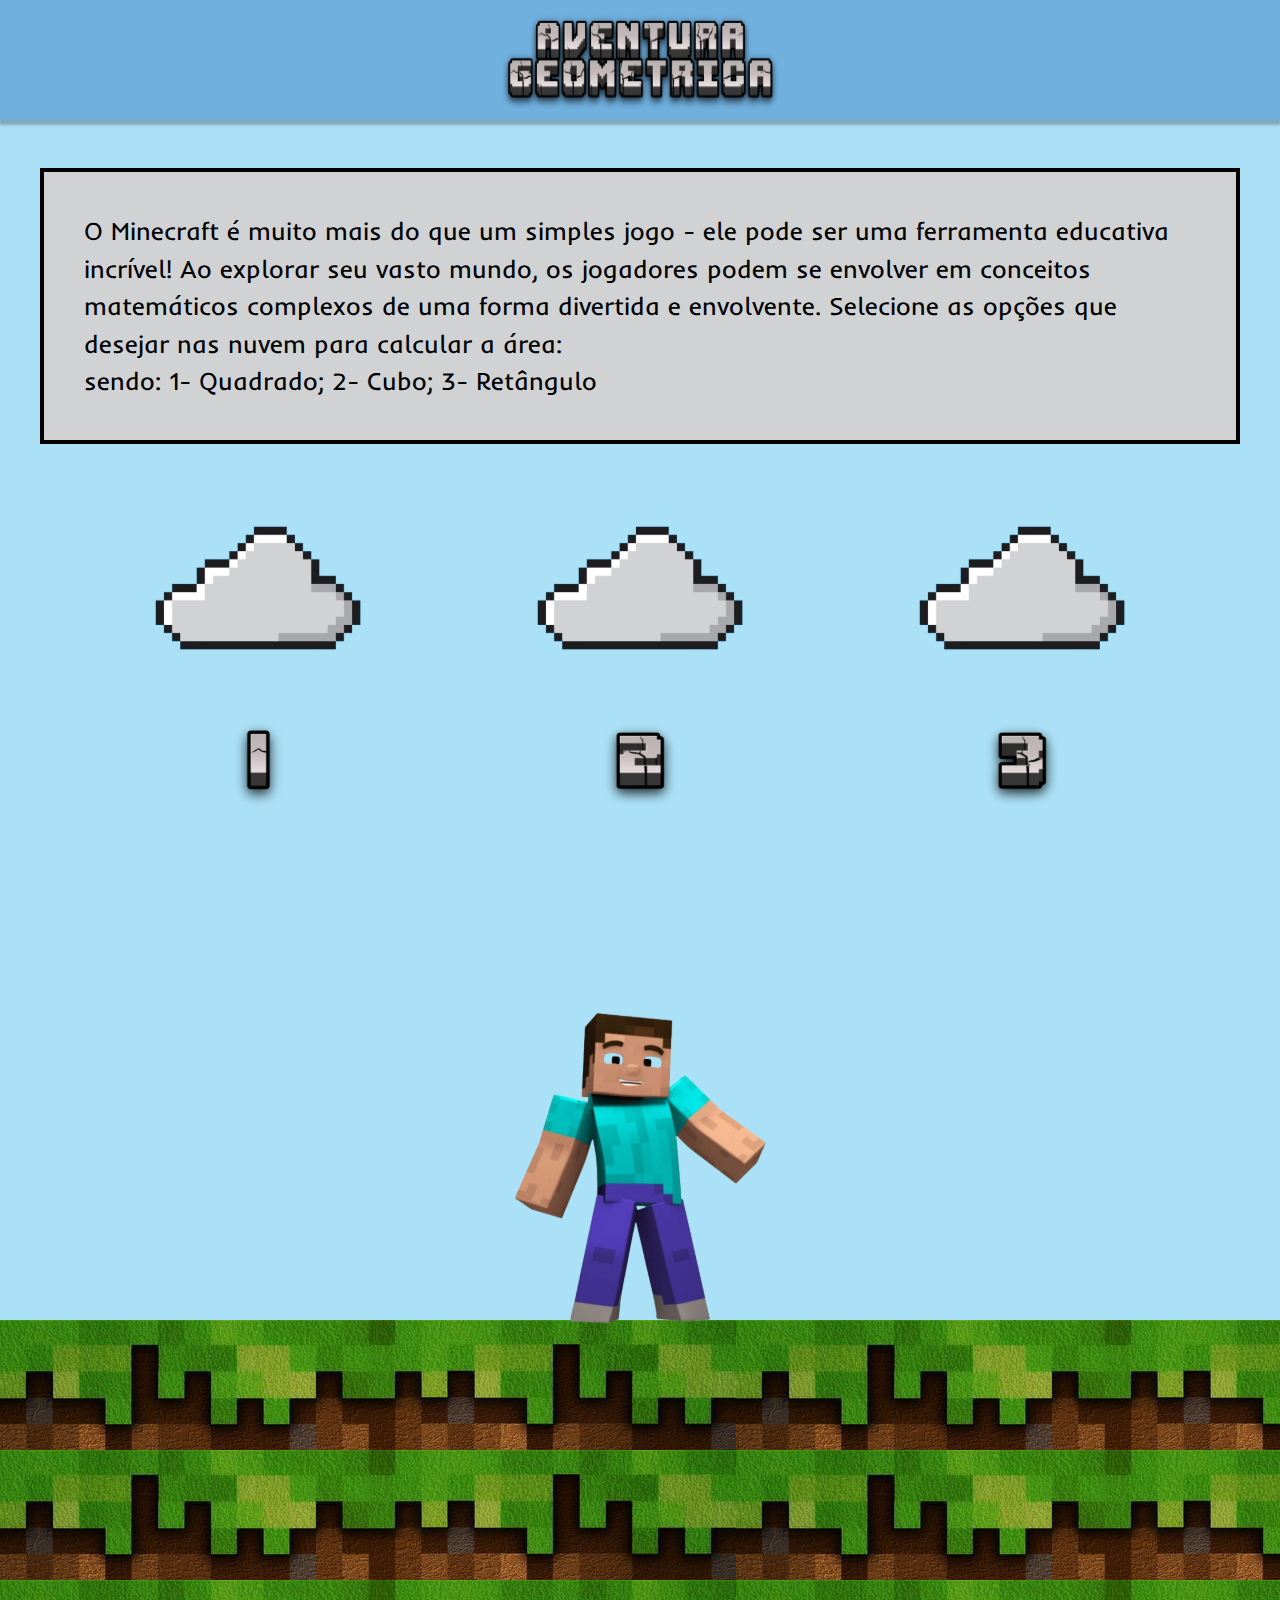
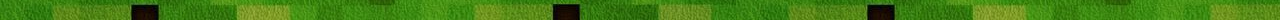
==== index.html @ ac905664 "Add files via upload" ====
<!DOCTYPE html>
<html lang="pt-BR">
<head>
    <meta charset="UTF-8">
    <meta name="description" content="Em busca de uma aventura? Aqui temos uma exploração de figuras geométricas com o tema minecraft, utilizando HTML, CSS, JavaScript!">
    <meta name="keywords" content="HTML, CSS, JavaScript">
    <meta name="author" content="Gustavo Petta">
    <meta name="viewport" content="width=device-width, initial-scale=1.0">
    <title>Aventura Geometrica</title>
    <link rel="stylesheet" href="assets/css/estilos.css">
</head>
<body>
    <header class="cabecalho">
        <a href="index.html"><img class="logo" src="Imgs/aventura-geometrica.png" alt="logo-aventura-geometrica"></a>
    </header>
    <main>
        <div class="container-1">
            <!-- <img class="container-ret" src="Imgs/retangulo.svg"> -->

            <p class="container-p">O Minecraft é muito mais do que um simples jogo - ele pode ser uma ferramenta educativa incrível! Ao explorar seu vasto mundo, os jogadores podem se envolver em conceitos matemáticos complexos de uma forma divertida e envolvente.
                Selecione as opções que desejar nas nuvem para calcular a área:<br> 
                sendo: 1- Quadrado; 2- Cubo; 3- Retângulo</p>
        </div>

        <div class="container-2">
            <div class="container-nuvem-1">
                <a href="quadrado.html"><img class="nuvem" src="Imgs/nuvem pixelada1.svg"></a>
                <a href="quadrado.html"><img class="number" src="Imgs/1.svg"></a>
            </div>

            <div class="container-nuvem-2">
                <a href="cubo.html"><img class="nuvem" src="Imgs/nuvem pixelada1.svg"></a>
                <a href="cubo.html"><img class="number" src="Imgs/2.svg"></a>
            </div>

            <div class="container-nuvem-3">
                <a href="retangulo.html"><img class="nuvem" src="Imgs/nuvem pixelada1.svg"></a>
                <a href="retangulo.html"><img class="number" src="Imgs/3.svg"></a>
            </div>
        </div>

        <div class="container-3">
            <img class="steve" src="Imgs/steve.svg">

        </div>
    </main>

    <footer>
        <div class="container-footer">
            <!-- <img class="container-footer-img" src="Imgs/footer.svg"> -> utilizei backgroud repeat no css -->
        </div>
    </footer>
</body>
</html>
---- assets/css/estilos.css ----
@import url('https://fonts.googleapis.com/css2?family=Inder&display=swap');


* {
    margin: 0;
    padding: 0;
    box-sizing: border-box;
}


body {
    font-family: "Inder", sans-serif;
    line-height: 1.5;
    background-color: #ABE1F7;
    overflow: hidden;
}


/* Header ALL PAGES */
.cabecalho {
    display: flex;
    justify-content: center;
    width: 100%;
    height: 120px;
    background-color: #70B0DF;
    box-shadow: 0px 4px 2.8px 1px rgba(0, 0, 0, 0.25);
}

.logo {
    width: 306px;
    height: 130px;
}

main {
    width: 100%;
    height: 1200px;
}

.container-1 {
    display: flex;
    justify-content: center;
    padding-top: 3rem;
}

/* falta justificar o texto */
.container-p {
    padding: 40px;
    height: auto;
    width: 100%;
    max-width: 1200px;
    font-size: 25px;
    color: black;
    background-color: #D1D2D4;
    border: 4px solid black;
    margin-bottom: 20px;
}

.container-2 {
    display: flex;
    flex-direction: row;
    justify-content: space-evenly;
}

.nuvem {
    width: 248px;
    height: 248px;
}

.number {
    display: flex;
    
    width: 84px;
    height: 92px;
}

.container-nuvem-1 {
    display: flex;
    flex-direction: column;
    align-items: center;
}

.container-nuvem-1:hover{
    -ms-transform: scale(1.1);
    transform: scale(1.1);
}

.container-nuvem-2 {
    display: flex;
    flex-direction: column;
    align-items: center;
}

.container-nuvem-2:hover{
    -ms-transform: scale(1.1);
    transform: scale(1.1);
}

.container-nuvem-3{
    display: flex;
    flex-direction: column;
    align-items: center;
}

.container-nuvem-3:hover{
    -ms-transform: scale(1.1);
    transform: scale(1.1);
}

.container-3 {
    display: flex;
    justify-content: center;
    padding-top: 203px;
}

/* Footer ALL PAGES */
.container-footer {
    background-image: url(../../Imgs/footer.svg);
    background-repeat: repeat;
    background-position: top top;
    height: 300px;
}
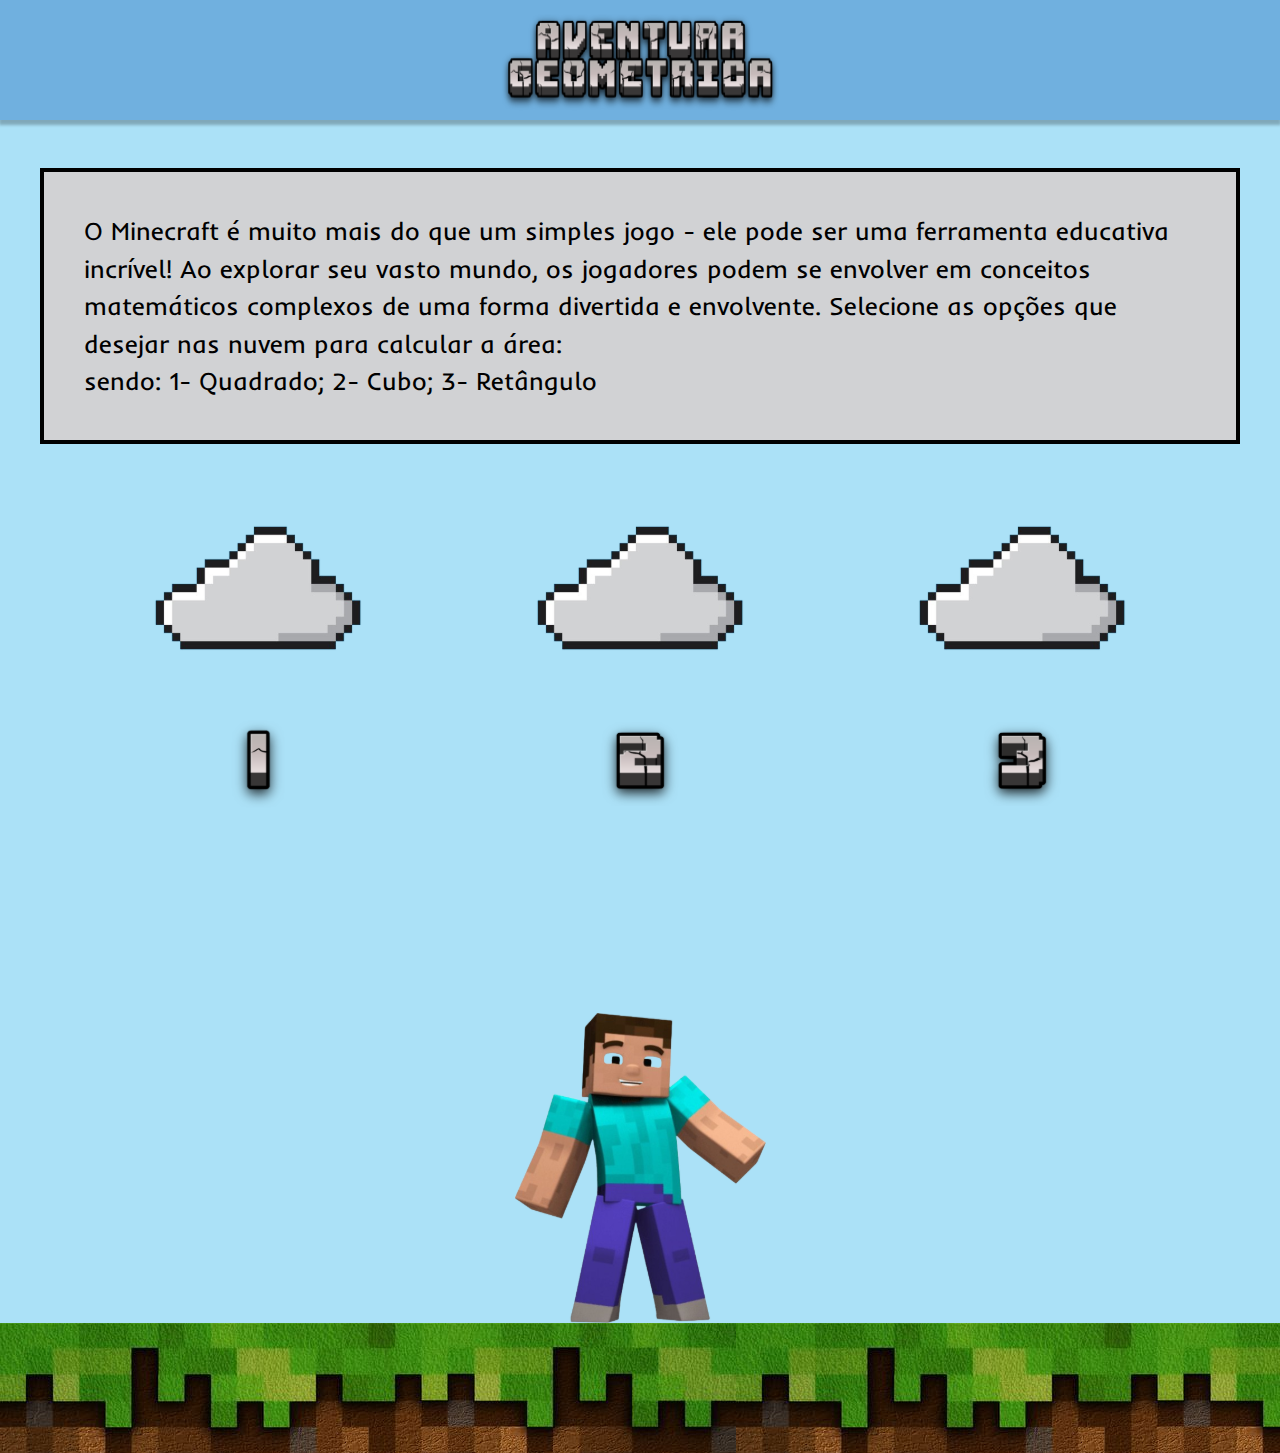
==== commit 560bd3f6: "ProjetoFormas" ====
--- a/index.html
+++ b/index.html
@@ -48,7 +48,7 @@
     <footer>
         <div class="container-footer">
             <!-- <img class="container-footer-img" src="Imgs/footer.svg"> -> utilizei backgroud repeat no css -->
-        </div>
+        </div>  
     </footer>
 </body>
 </html>--- a/assets/css/estilos.css
+++ b/assets/css/estilos.css
@@ -12,7 +12,6 @@
     font-family: "Inder", sans-serif;
     line-height: 1.5;
     background-color: #ABE1F7;
-    overflow: hidden;
 }
 
 
@@ -31,7 +30,7 @@
     height: 130px;
 }
 
-main {
+.main-index {
     width: 100%;
     height: 1200px;
 }
@@ -42,7 +41,6 @@
     padding-top: 3rem;
 }
 
-/* falta justificar o texto */
 .container-p {
     padding: 40px;
     height: auto;
@@ -112,11 +110,57 @@
     padding-top: 203px;
 }
 
+.main-extern {
+    padding-top: 50px;
+    height: 709px;
+    overflow: hidden;
+}
+
+.area {
+    display: flex;
+    justify-content: center;
+    padding-bottom: 50px;
+}
+
+.texto {
+    display: flex;
+    justify-content: center;
+}
+
+.button {
+    display: flex;
+    justify-content: center;
+    flex-direction: column;
+    align-items: center;
+}
+
+.btn {
+    display: flex;
+    justify-content: center;
+    flex-direction: column;
+    align-items: center;
+}
+
+.button{
+    height: 40px;
+    width: 405px;
+    color: white;
+    cursor: pointer;
+    background: url(../../Imgs/btn1.png) no-repeat;
+    line-height: 26px;
+    padding-top: 6px;
+}
+
+.button:hover{
+    background: url(../../Imgs/btn2.png) no-repeat;
+}
+
+
 /* Footer ALL PAGES */
 .container-footer {
     background-image: url(../../Imgs/footer.svg);
     background-repeat: repeat;
     background-position: top top;
-    height: 300px;
+    height: 130px;
 }
 
